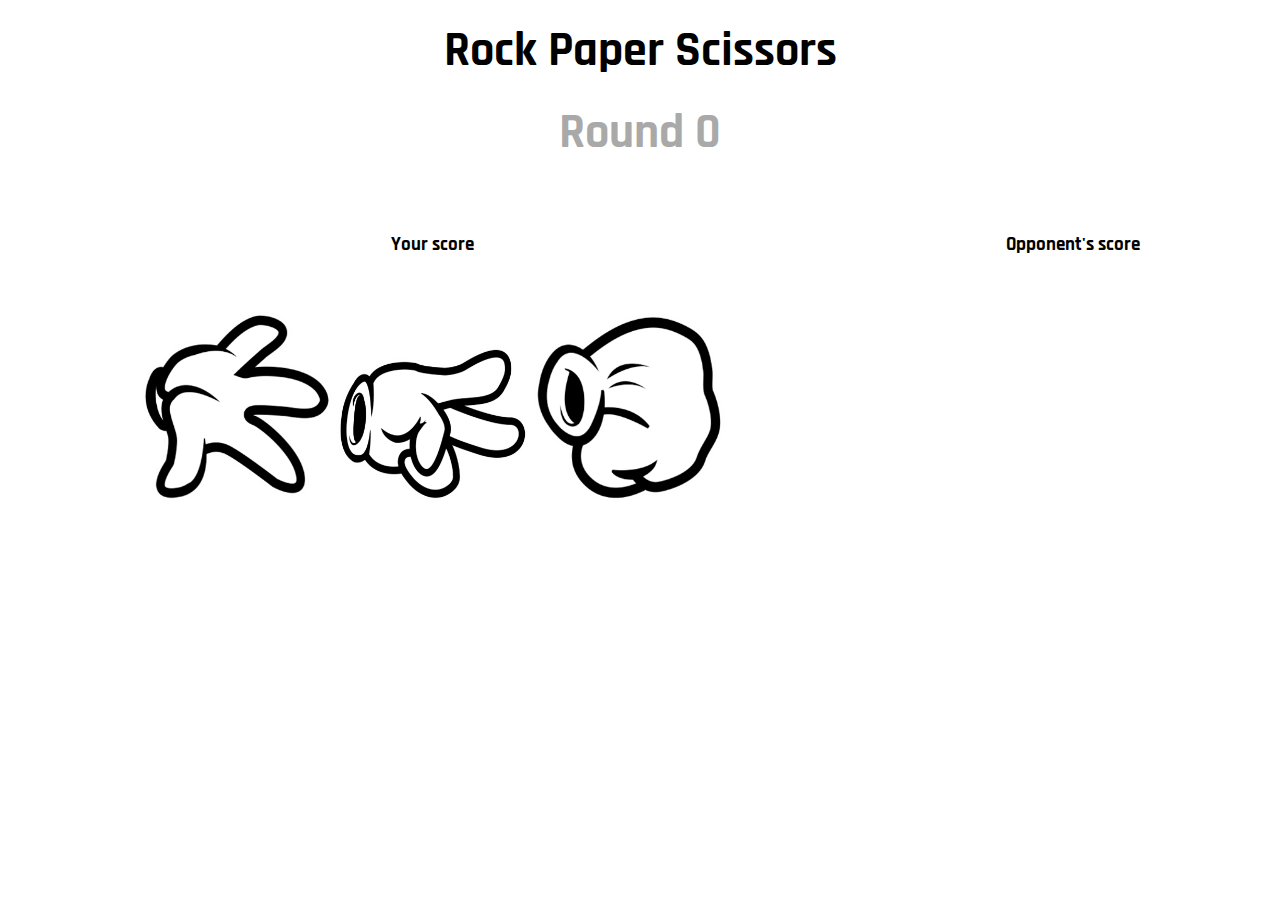
==== RockPaperScissors.html @ 98925ad3 "Initialise project" ====
<!DOCTYPE html>
<html>
  <head>
    <meta charset="utf-8" />
    <meta http-equiv="X-UA-Compatible" content="IE=edge" />
    <title>Rock Paper Scissors</title>
    <meta name="viewport" content="width=device-width, initial-scale=1" />
    <link
      rel="stylesheet"
      href="https://use.fontawesome.com/releases/v5.8.1/css/all.css"
      integrity="sha384-50oBUHEmvpQ+1lW4y57PTFmhCaXp0ML5d60M1M7uH2+nqUivzIebhndOJK28anvf"
      crossorigin="anonymous"
    />
    <link
      href="https://fonts.googleapis.com/css?family=Rajdhani:400,700"
      rel="stylesheet"
    />
    <link rel="shortcut icon" href="img/favicon.ico" />
    <link rel="stylesheet" type="text/css" media="screen" href="app.css" />
  </head>

  <body>
    <h1>Rock Paper Scissors</h1>
    <h2>
      Round <span class="round">0</span>
      <span id="reset"><i class="fas fa-undo fa-xs"></i></span>
    </h2>

    <div class="flex-container">
      <section class="mySide">
        <h3>Your score</h3>
        <ul class="myStars">
          <li><i class="fas fa-star fa-lg"></i></li>
          <li><i class="far fa-star fa-lg"></i></li>
          <li><i class="far fa-star fa-lg"></i></li>
        </ul>

        <ul class="myHands">
          <li><img src="img/mp.png" id="mp" /></li>
          <li><img src="img/ms.png" id="ms" /></li>
          <li><img src="img/mr.png" id="mr" /></li>
        </ul>
      </section>

      <section class="oppSide">
        <h3>Opponent's score</h3>
        <ul class="oppStars">
          <li><i class="fas fa-star fa-lg"></i></li>
          <li><i class="far fa-star fa-lg"></i></li>
          <li><i class="far fa-star fa-lg"></i></li>
        </ul>

        <ul class="oppHands"></ul>
      </section>
    </div>

    <h1 id="result"></h1>

    <script src="app.js"></script>
  </body>
</html>
---- app.css ----
html {
  box-sizing: border-box;
}

*,
*::before,
*::after {
  box-sizing: inherit;
}

html,
body {
  width: 100%;
  height: 100%;
  margin: 0;
  padding: 0;
}

body {
  font-family: "Rajdhani", sans-serif;
  font-size: 1rem;
}

h1,
h2 {
  font-size: 3rem;
  text-align: center;
  margin: 20px;
}

h2 {
  color: #a9a9a9;
}

h3 {
  text-align: center;
}

.myStars,
.oppStars,
.myHands,
.oppHands {
  text-align: center;
  padding: 0;
}

.myStars li,
.oppStars li,
.myHands li,
.oppHands li {
  list-style: none;
  display: inline-block;
}

.myHands img {
  width: 15vw;
}

.oppHands img {
  width: 20vw;
  transition: ease width 0.3s;
}

.flex-container {
  display: flex;
  margin-top: 50px;
}

section {
  flex-grow: 1;
}

.reset {
  padding-left: 20px;
}

.hide {
  display: none;
}

.myHands img.enlarge {
  width: 20vw;
  transition: ease width 0.3s;
}

.blue {
  border: 2px solid blue;
}
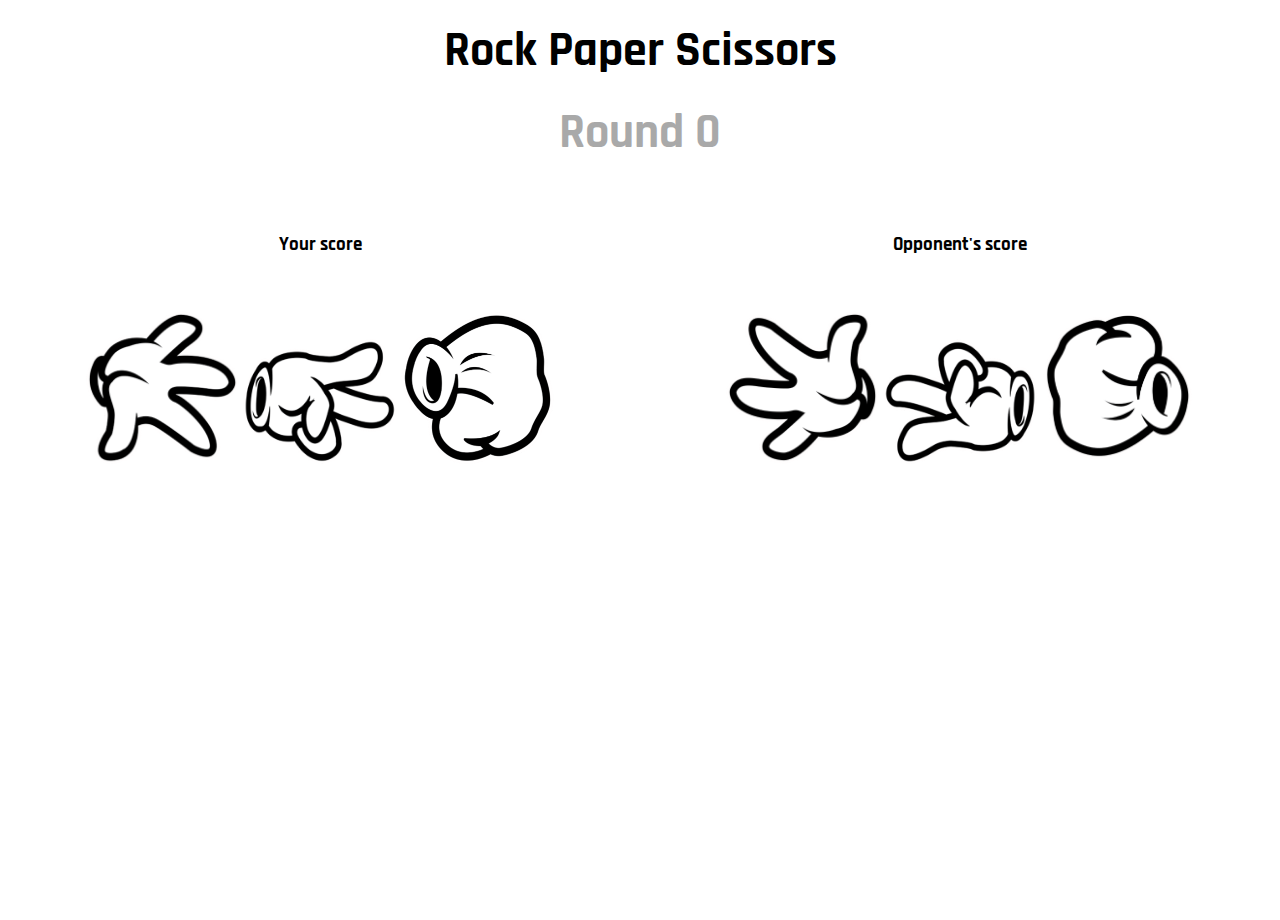
==== commit 8bef84d1: "feat:Star counting, winning conditions" ====
--- a/RockPaperScissors.html
+++ b/RockPaperScissors.html
@@ -29,8 +29,8 @@
     <div class="flex-container">
       <section class="mySide">
         <h3>Your score</h3>
-        <ul class="myStars">
-          <li><i class="fas fa-star fa-lg"></i></li>
+        <ul id="myStars" class="stars">
+          <li><i class="far fa-star fa-lg"></i></li>
           <li><i class="far fa-star fa-lg"></i></li>
           <li><i class="far fa-star fa-lg"></i></li>
         </ul>
@@ -44,13 +44,17 @@
 
       <section class="oppSide">
         <h3>Opponent's score</h3>
-        <ul class="oppStars">
-          <li><i class="fas fa-star fa-lg"></i></li>
+        <ul id="oppStars" class="stars">
+          <li><i class="far fa-star fa-lg"></i></li>
           <li><i class="far fa-star fa-lg"></i></li>
           <li><i class="far fa-star fa-lg"></i></li>
         </ul>
 
-        <ul class="oppHands"></ul>
+        <ul class="oppHands">
+          <li><img src="img/op.png" id="op" /></li>
+          <li><img src="img/os.png" id="os" /></li>
+          <li><img src="img/or.png" id="or" /></li>
+        </ul>
       </section>
     </div>
 
--- a/app.css
+++ b/app.css
@@ -36,30 +36,31 @@
   text-align: center;
 }
 
-.myStars,
-.oppStars,
+#myStars,
+#oppStars,
 .myHands,
 .oppHands {
   text-align: center;
   padding: 0;
 }
 
-.myStars li,
-.oppStars li,
+#myStars li,
+#oppStars li,
 .myHands li,
 .oppHands li {
   list-style: none;
   display: inline-block;
 }
 
-.myHands img {
-  width: 15vw;
+.myHands img,
+.oppHands img {
+  width: 12vw;
 }
 
-.oppHands img {
+/* .oppHands img {
   width: 20vw;
   transition: ease width 0.3s;
-}
+} */
 
 .flex-container {
   display: flex;
@@ -78,7 +79,8 @@
   display: none;
 }
 
-.myHands img.enlarge {
+.myHands img.enlarge,
+.oppHands img.enlarge {
   width: 20vw;
   transition: ease width 0.3s;
 }
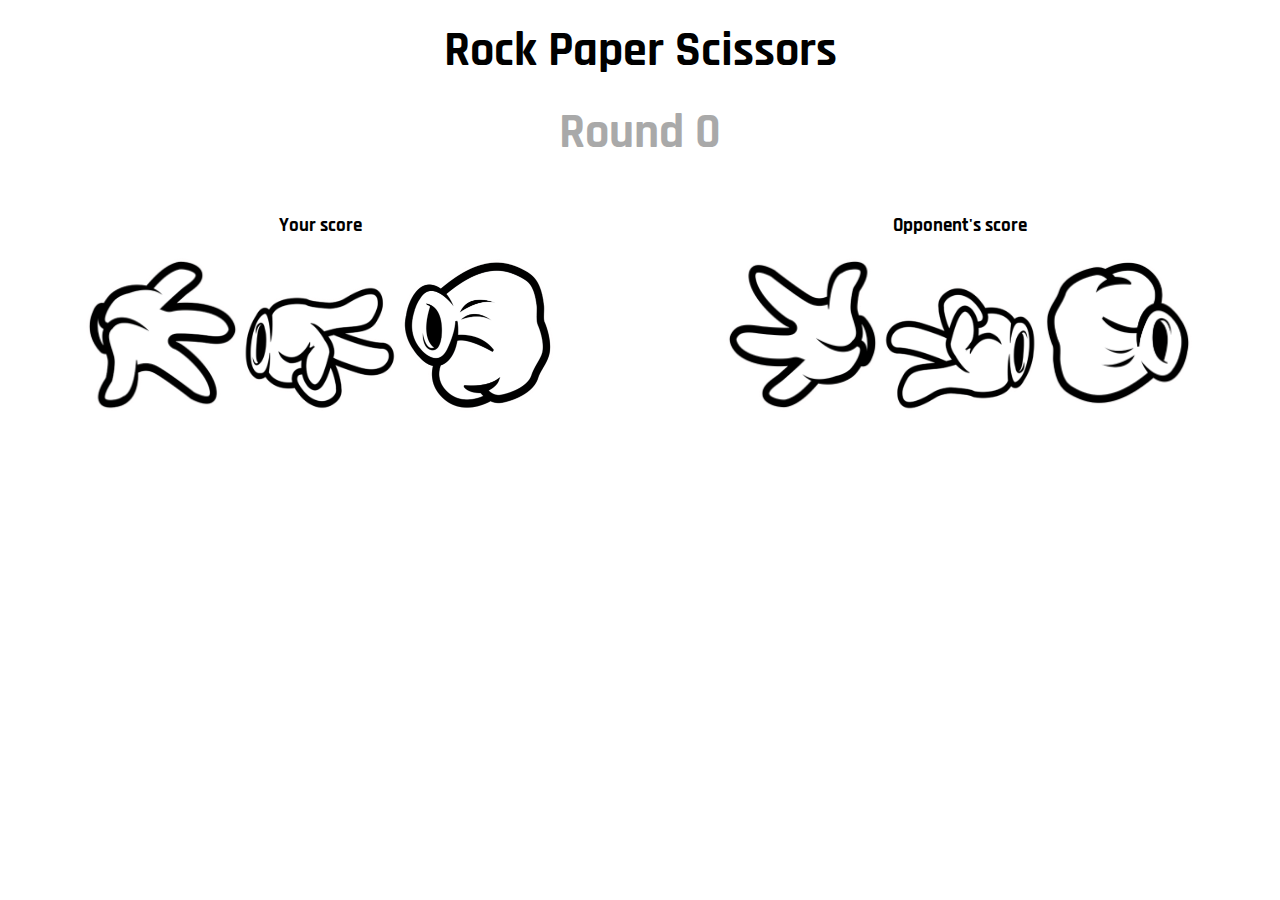
==== commit 31a686e6: "feat: Handle won, restart game and result modal" ====
--- a/RockPaperScissors.html
+++ b/RockPaperScissors.html
@@ -23,7 +23,9 @@
     <h1>Rock Paper Scissors</h1>
     <h2>
       Round <span class="round">0</span>
-      <span id="reset"><i class="fas fa-undo fa-xs"></i></span>
+      <span id="reset"
+        ><i onclick="clickResetButton()" class="fas fa-undo fa-xs"></i
+      ></span>
     </h2>
 
     <div class="flex-container">
@@ -60,6 +62,18 @@
 
     <h1 id="result"></h1>
 
+    <section class="modal">
+      <span class="close_modal">×</span>
+      <img class="love" src="img/love.png" alt="winning message" />
+      <h3 class="winningMessage">
+        Thanks for playing with me! <br />You
+        <span id="winORlose">win</span> the game in
+        <span id="roundsToEnd">5</span> rounds!
+      </h3>
+
+      <button class="modal_button">Play Again</button>
+    </section>
+    <div class="overlay"></div>
     <script src="app.js"></script>
   </body>
 </html>
--- a/app.css
+++ b/app.css
@@ -1,19 +1,16 @@
-html {
-  box-sizing: border-box;
-}
-
 *,
 *::before,
 *::after {
-  box-sizing: inherit;
+  box-sizing: border-box;
+  margin: 0;
+  padding: 0;
 }
 
 html,
 body {
   width: 100%;
   height: 100%;
-  margin: 0;
-  padding: 0;
+  overflow-y: hidden;
 }
 
 body {
@@ -88,3 +85,61 @@
 .blue {
   border: 2px solid blue;
 }
+
+button {
+  padding: 5px 10px;
+  font-size: 1rem;
+  border-radius: 5px;
+  border: 3px groove #a9a9a9;
+  display: block;
+  margin: auto;
+}
+
+.modal {
+  border-radius: 10px;
+  position: absolute;
+  top: 0;
+  right: 0;
+  bottom: 0;
+  left: 0;
+  margin: 8% auto;
+  width: 50%;
+  height: 400px;
+  background: #fff;
+  padding: 20px 30px;
+  z-index: 2;
+  display: none;
+}
+
+span.close_modal {
+  display: inline-block;
+  width: 16px;
+  height: 16px;
+  position: absolute;
+  top: 10px;
+  right: 10px;
+  cursor: pointer;
+  font-size: 2rem;
+}
+
+.love {
+  display: block;
+  margin: auto;
+  width: 50%;
+}
+
+.overlay {
+  position: absolute;
+  top: 0;
+  left: 0;
+  width: 100%;
+  height: 100%;
+  background-color: #a9a9a9;
+  opacity: 0.7;
+  z-index: 1;
+  display: none;
+}
+
+.winningMessage {
+  margin: 40px 0px;
+}
